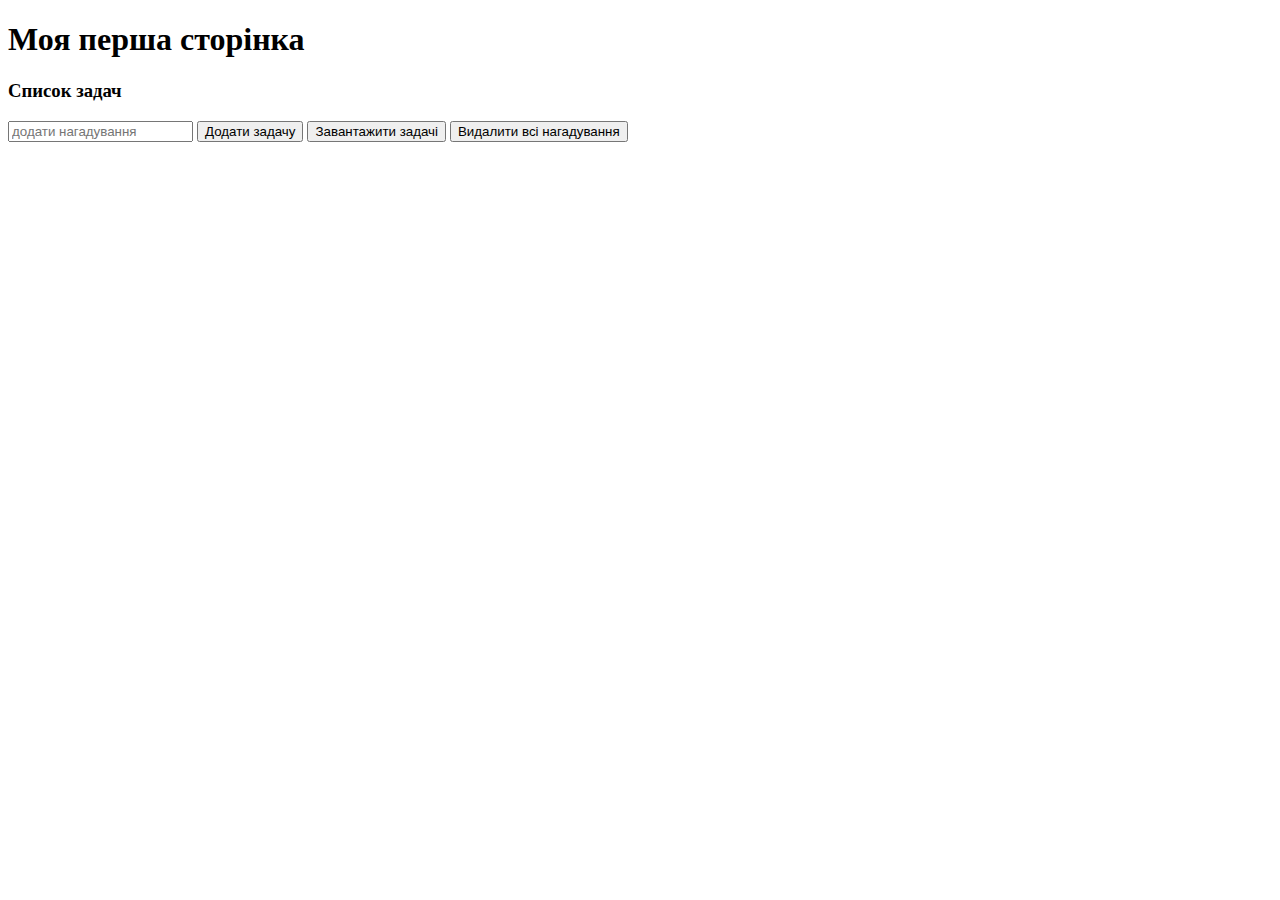
==== index.html @ b6e7d809 "update" ====
<!DOCTYPE html>
<html lang="en">
<head>
  <meta charset="UTF-8">
  <title>Моя перша сторінка</title>
  <link rel="stylesheet" href="style.css">
</head>
<body>
  <h1>Моя перша сторінка</h1>
  <div class="todoList">
    <h3>Список задач</h3>
    <ul id="myList">
    </ul>
    <input type="text" name="newItemInput" id="newItemInput" value placeholder="додати нагадування"> 
    <input type="button" name="addListItem" value="Додати задачу" id="addListItem">
    <input type="button" name="loadItems" value="Завантажити задачі" id="loadItems">
    <input type="button" name="cleanItems" value="Видалити всі нагадування" id="cleanItems">
  </div>
  <div id="dataLoader">

    <p id="data"></p>
  </div>
  <script src="script.js"></script>
</body>
</html>
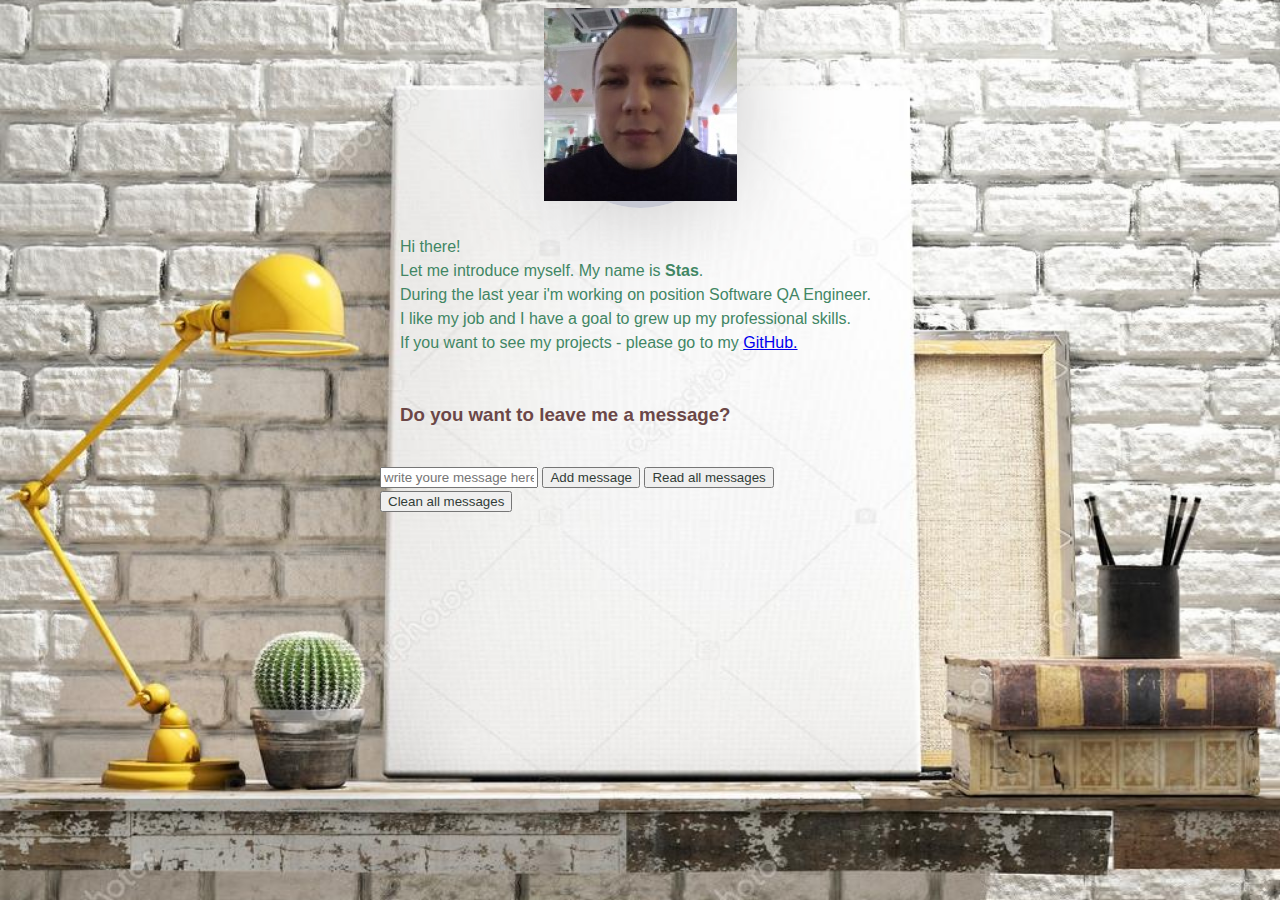
==== commit 8c7c8a73: "update project" ====
--- a/index.html
+++ b/index.html
@@ -1,20 +1,39 @@
 <!DOCTYPE html>
 <html lang="en">
+
 <head>
   <meta charset="UTF-8">
   <title>Моя перша сторінка</title>
   <link rel="stylesheet" href="style.css">
 </head>
+
 <body>
-  <h1>Моя перша сторінка</h1>
+  
+  <div class="card">
+    <img class="" src="img/Avatar.jpg" alt="Stas">
+  </div>
+
+  <div class="text">
+    <p> 
+      <br>Hi there!</br>  
+      Let me introduce myself. My name is <b>Stas</b>. <br>During the last year i'm working on position Software QA Engineer.</b>
+      <br>I like my job and I have a goal to grew up my professional skills.</b> <br>If you want to see my projects - please go to my
+      <a href="https://github.com/Schpinat/"> GitHub.</a></b>
+    </p>
+  </div>
+
+
+  
+ 
+  
   <div class="todoList">
-    <h3>Список задач</h3>
+    <h3>Do you want to leave me a message?</h3>
     <ul id="myList">
     </ul>
-    <input type="text" name="newItemInput" id="newItemInput" value placeholder="додати нагадування"> 
-    <input type="button" name="addListItem" value="Додати задачу" id="addListItem">
-    <input type="button" name="loadItems" value="Завантажити задачі" id="loadItems">
-    <input type="button" name="cleanItems" value="Видалити всі нагадування" id="cleanItems">
+    <input type="text" name="newItemInput" id="newItemInput" value placeholder="write youre message here">
+    <input class="button" type="button" name="addListItem" value="Add message" id="addListItem">
+    <input class="button" type="button" name="loadItems" value="Read all messages" id="loadItems">
+    <input class="button" type="button" name="cleanItems" value="Clean all messages" id="cleanItems">
   </div>
   <div id="dataLoader">
 
@@ -22,4 +41,5 @@
   </div>
   <script src="script.js"></script>
 </body>
-</html>
+
+</html>--- a/style.css
+++ b/style.css
@@ -0,0 +1,53 @@
+body {
+  font-family:'Segoe UI', Tahoma, Geneva, Verdana, sans-serif;
+  line-height: 1.5;
+  margin: 1;
+  background: url("img/pattern.jpg") no-repeat center center fixed;
+  background-size: cover;
+}
+.card {
+  width: 193px;
+  margin: 0px auto;
+  background-color: rgba(198, 200, 211, 0.993);                     
+  box-shadow: 0 0px 100px rgb(192, 191, 191);
+  border-radius: 50%;
+}
+.button {               /* стилизация по классу*/
+  color: rgb(50, 61, 56);                         
+  font-family:'Segoe UI', Tahoma, Geneva, Verdana, sans-serif
+}
+#newItemInput {         /* стилизация по ИД*/
+  width: 150px; 
+  font-family:'Segoe UI', Tahoma, Geneva, Verdana, sans-serif
+}
+
+.text p {               /* стилизация по классу к дочернему элементу*/
+  color:rgb(65, 134, 100);
+  width: 480px;
+  margin: 3px auto; 
+}
+
+h3 {
+  color: rgb(107, 71, 71);
+  width: 480px;
+  margin: 3px auto;
+  padding: 20px;
+}
+.card-photo {
+  display: block;
+  width: 200;
+  height: 200;
+  margin: 0px auto;
+  border-radius: 50%; 
+}
+.message {
+  color:rgb(81, 88, 85);
+  width: 480px;
+  margin: 3px auto;
+  padding-left: 0%;
+}
+.todoList {
+  width: 520px;
+  margin: 3px auto;
+  padding: 20px; 
+}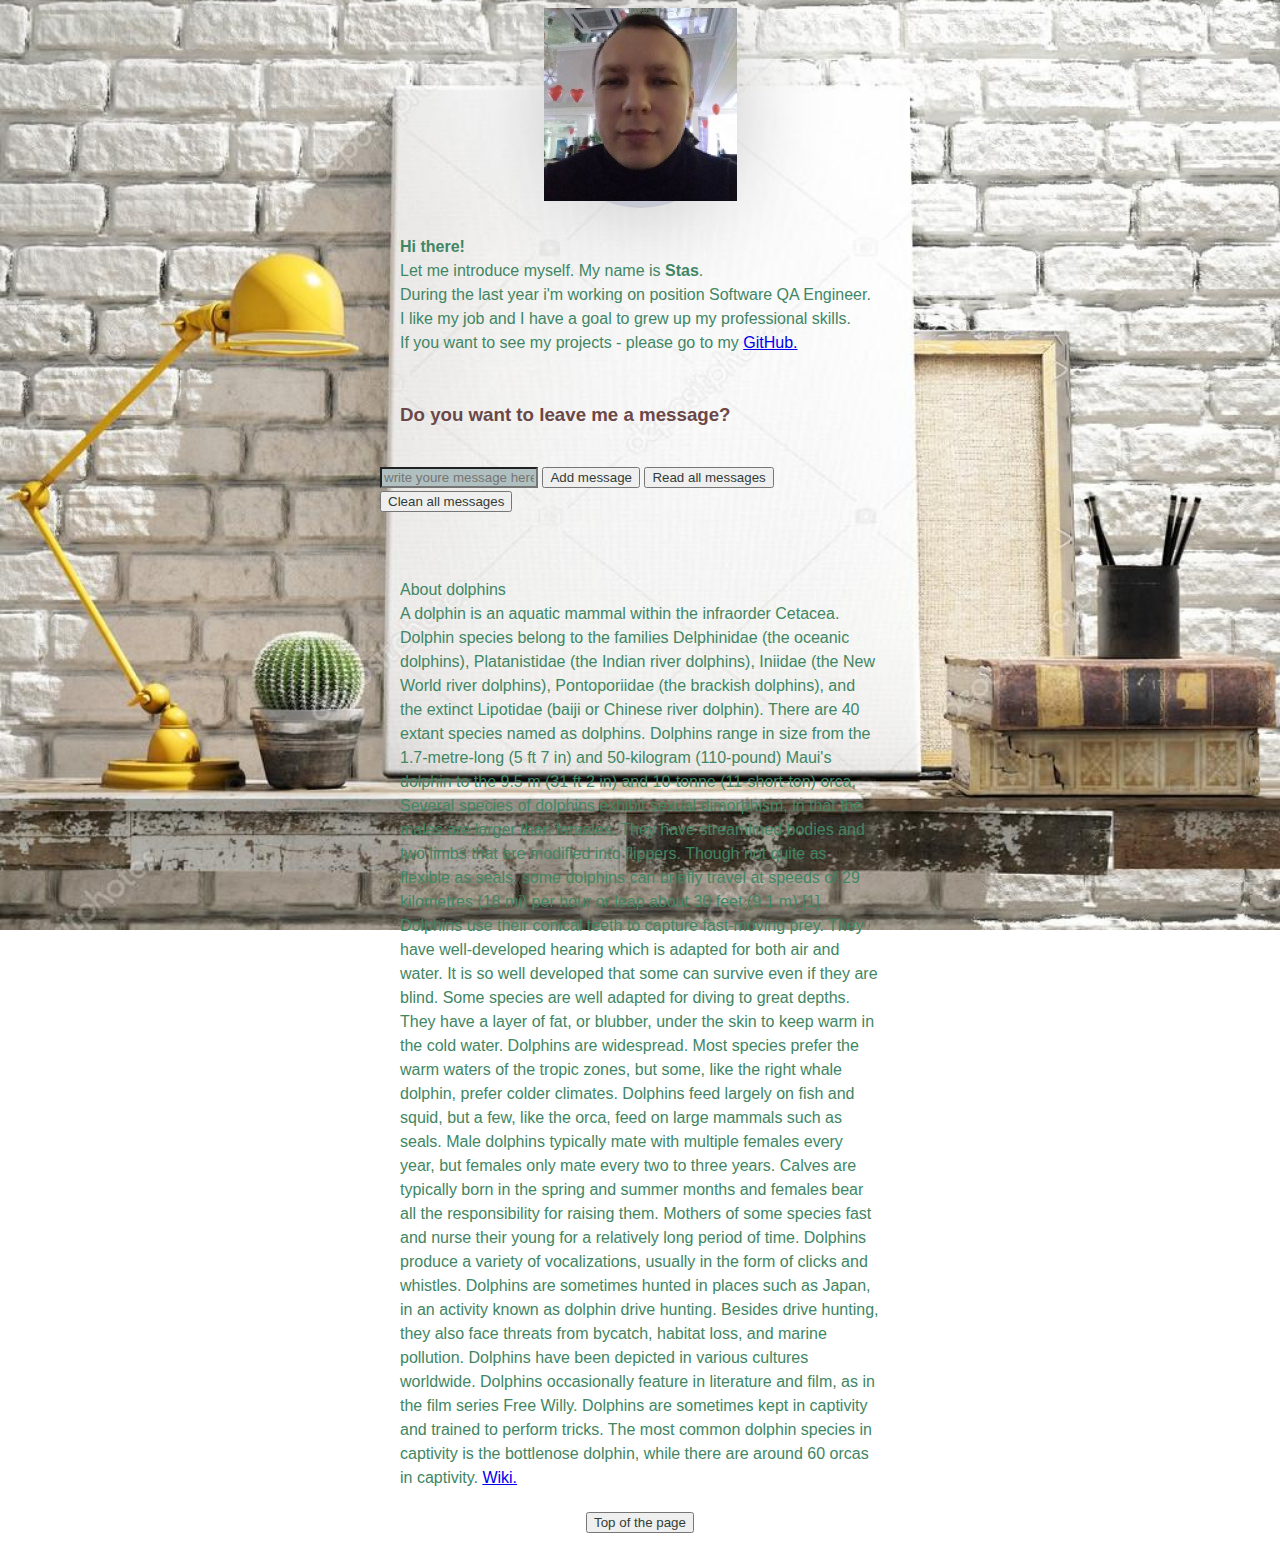
==== commit cc4d6ab0: "HW done" ====
--- a/index.html
+++ b/index.html
@@ -15,7 +15,7 @@
 
   <div class="text">
     <p> 
-      <br>Hi there!</br>  
+      <br><b>Hi there!</b></br>  
       Let me introduce myself. My name is <b>Stas</b>. <br>During the last year i'm working on position Software QA Engineer.</b>
       <br>I like my job and I have a goal to grew up my professional skills.</b> <br>If you want to see my projects - please go to my
       <a href="https://github.com/Schpinat/"> GitHub.</a></b>
@@ -39,6 +39,24 @@
 
     <p id="data"></p>
   </div>
+
+  <div class="textPage">
+    <h4>
+    <p> 
+      <br><b>About dolphins </b></br>  
+      A dolphin is an aquatic mammal within the infraorder Cetacea. Dolphin species belong to the families Delphinidae (the oceanic dolphins), Platanistidae (the Indian river dolphins), Iniidae (the New World river dolphins), Pontoporiidae (the brackish dolphins), and the extinct Lipotidae (baiji or Chinese river dolphin). There are 40 extant species named as dolphins.
+
+Dolphins range in size from the 1.7-metre-long (5 ft 7 in) and 50-kilogram (110-pound) Maui's dolphin to the 9.5 m (31 ft 2 in) and 10-tonne (11-short-ton) orca. Several species of dolphins exhibit sexual dimorphism, in that the males are larger than females. They have streamlined bodies and two limbs that are modified into flippers. Though not quite as flexible as seals, some dolphins can briefly travel at speeds of 29 kilometres (18 mi) per hour or leap about 30 feet (9.1 m).[1] Dolphins use their conical teeth to capture fast-moving prey. They have well-developed hearing which is adapted for both air and water. It is so well developed that some can survive even if they are blind. Some species are well adapted for diving to great depths. They have a layer of fat, or blubber, under the skin to keep warm in the cold water.
+
+Dolphins are widespread. Most species prefer the warm waters of the tropic zones, but some, like the right whale dolphin, prefer colder climates. Dolphins feed largely on fish and squid, but a few, like the orca, feed on large mammals such as seals. Male dolphins typically mate with multiple females every year, but females only mate every two to three years. Calves are typically born in the spring and summer months and females bear all the responsibility for raising them. Mothers of some species fast and nurse their young for a relatively long period of time. Dolphins produce a variety of vocalizations, usually in the form of clicks and whistles.
+
+Dolphins are sometimes hunted in places such as Japan, in an activity known as dolphin drive hunting. Besides drive hunting, they also face threats from bycatch, habitat loss, and marine pollution. Dolphins have been depicted in various cultures worldwide. Dolphins occasionally feature in literature and film, as in the film series Free Willy. Dolphins are sometimes kept in captivity and trained to perform tricks. The most common dolphin species in captivity is the bottlenose dolphin, while there are around 60 orcas in captivity. 
+      <a href="https://en.wikipedia.org/wiki/Dolphin"> Wiki.</a></b>
+    </p>
+  </h4>
+  </div>
+
+    <input class="button" type="button" name="upPage" value="Top of the page" id="upPage">
   <script src="script.js"></script>
 </body>
 
--- a/style.css
+++ b/style.css
@@ -12,21 +12,50 @@
   box-shadow: 0 0px 100px rgb(192, 191, 191);
   border-radius: 50%;
 }
-.button {               /* стилизация по классу*/
+.button {             
   color: rgb(50, 61, 56);                         
   font-family:'Segoe UI', Tahoma, Geneva, Verdana, sans-serif
 }
-#newItemInput {         /* стилизация по ИД*/
+#newItemInput {        
   width: 150px; 
   font-family:'Segoe UI', Tahoma, Geneva, Verdana, sans-serif
 }
-
-.text p {               /* стилизация по классу к дочернему элементу*/
+.text p {             
   color:rgb(65, 134, 100);
   width: 480px;
   margin: 3px auto; 
 }
-
+/*Селектор за идентификатором */
+#myList {
+color: blue;
+}
+/*Селектор за типом */
+h4 {
+  font-weight: lighter;
+}
+/*Селектор за атрибутом */
+[type='text'] {
+background-color: rgb(176, 192, 192);
+}
+/*Селектор за классом */
+.textPage p {              
+  color:rgb(65, 134, 100);
+  width: 480px;
+  margin: 3px auto; 
+}
+/*Селектор по комбинаторам */
+body input#upPage.button {
+  display: block;
+  margin: 0px auto;
+}
+/*Псевдоклассы */
+input[type='button']:hover {
+  background-color: cornflowerblue;
+}
+a:visited
+{
+  background-color: red;
+}
 h3 {
   color: rgb(107, 71, 71);
   width: 480px;
@@ -50,4 +79,4 @@
   width: 520px;
   margin: 3px auto;
   padding: 20px; 
-}+}
